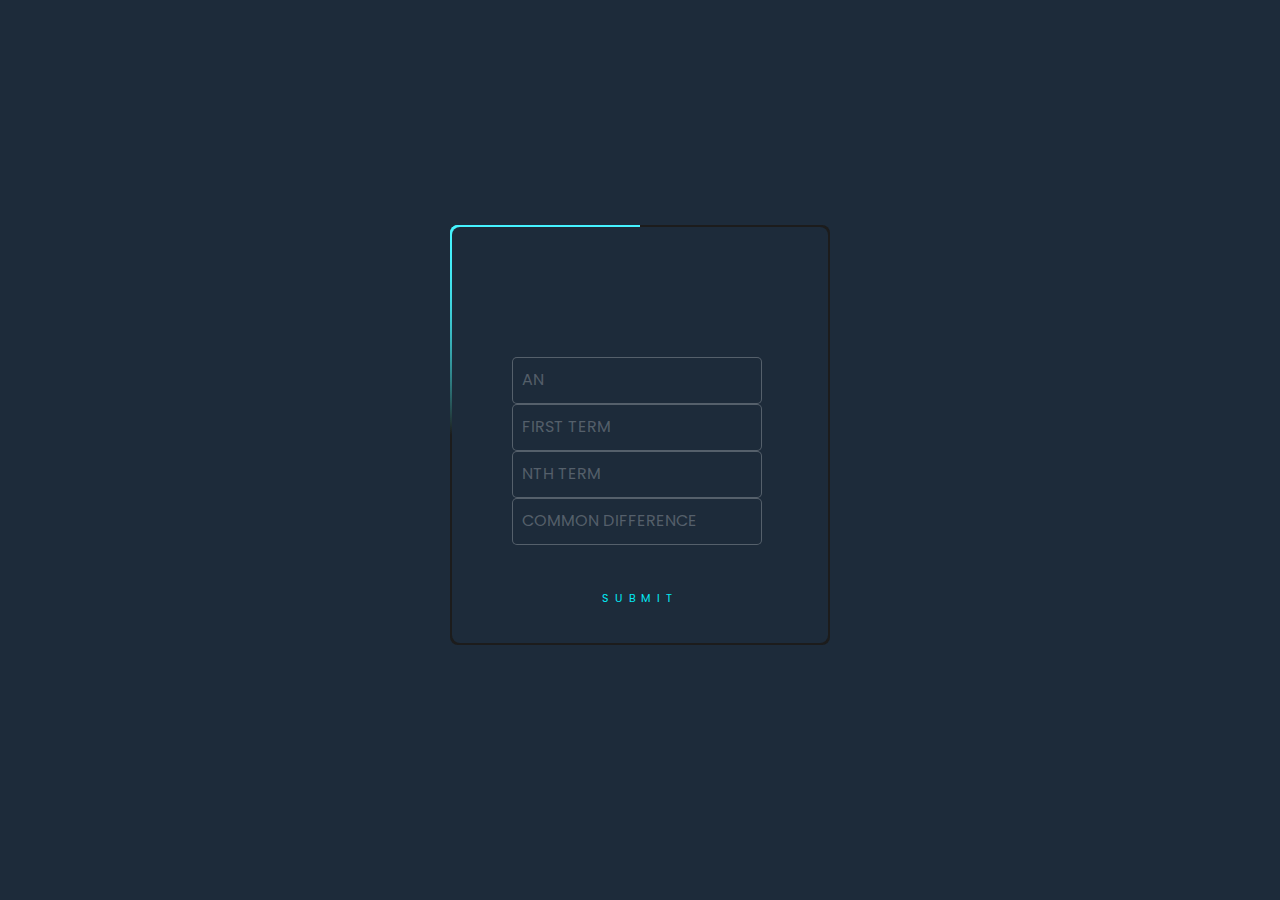
==== index.html @ 18d6458a "Add files via upload" ====
<!DOCTYPE html>
<html lang="en">
<head>
    <meta charset="UTF-8">
    <title> Arithmetic Task Performance </title> 
    <meta http-equiv="X-UA-Compatible" content="IE=edge">
    <meta name="viewport" content="width=device-width, initial-scale=1.0">
    <link rel="stylesheet" type="text/css" href="style.css">
</head>
<body>
    <div class="box">
        <div class="form">
            <div class="inputBox">
                <input type="number" id="an" required="required">
                <span> AN </span>
             </div>
            <div class="inputBox">
                <input type="number" id="a1" required="required">
                <span> FIRST TERM </span>
             </div>
             <div class="inputBox">
                 <input type="number" id="n" required="required">
                 <span> NTH TERM </span>
              </div>
              <div class="inputBox">
                <input type="number" id="d" required="required">
                <span> COMMON DIFFERENCE </span>
             </div>
              <a href="#" onclick="ryanwagkangsusuko()">
                <span>SUBMIT</span>     
            </a>
        </div>
    </div>
    <p id="result"></p>
    <script src="script.js"></script>
</body>
</html>
<!-- CREATED BY RYAN :> -->
---- style.css ----
@import url('https://fonts.googleapis.com/css2?family=Poppins:wght@300;400;500;600;700;800;900&display=swap');
*
 {
    margin: 0;
    padding: 0;
    box-sizing: border-box;
    font-family: 'Poppins', sans-serif;
  }
  body{
    display: flex;
    justify-content: center;
    align-items: center;
    min-height: 100vh;
    flex-direction: column;
    gap: 30px;
    background: #1d2b3a;
  }
  .box{
    position: relative;
    width: 380px;
    height: 420px;
    background: #1c1c1c;
    border-radius: 8px;
    overflow: hidden;
  }
  .box::before
  {
    content: '';
    position: absolute;
    top: -50%;
    left: -50%;
    width: 380px;
    height: 420px;
    background: linear-gradient(0deg,transparent,#45f3ff,#45f3ff);
    transform-origin: bottom right;
    animation: animate 6s linear infinite;
  }
  .box::after
  {
    content: '';
    position: absolute;
    top: -50%;
    left: -50%;
    width: 380px;
    height: 420px;
    background: linear-gradient(0deg,transparent,#45f3ff,#45f3ff);
    transform-origin: bottom right;
    animation: animate 6s linear infinite;
    animation-delay: -3s;
  }
  @keyframes animate
  {
    0%
    {
  transform: rotate(0deg);
    }
    100% 
    {
      transform: rotate(360deg);
    }
  }
  .form{
    position: absolute;
    inset: 2px;
    background: #1d2b3a;
    border-radius: 8px;
    z-index: 10;
    padding: 130px 60px;
    display: flex;
    flex-direction: column;
  }
  .inputBox {
    position: relative;
    width: 250px;
    
  }
  .inputBox input{
    width: 100%;
    padding: 10px;
    border: 1px solid rgba(255, 255, 255, 0.25);
    background: #1d2b3a;
    border-radius: 5px;
    outline: none;
    color: #fff;
    font-size: 1em;
  }
  .inputBox span{
    position: absolute;
    left: 0;
    padding: 10px;
    pointer-events: none;
    font-size: 1em;
    color: rgba(255,255,255,0.25);
    text-transform: uppercase;
    transition: 0.5s;
  }
  .inputBox input:valid ~ span,
  .inputBox input:focus ~ span
  {
    color: #00dfc4;
    transform: translateX(10px) translateY(-7px);
    font-size: 0.65em;
    padding: 0 10px;
    background: #1d2b3a;
    border-left: 1px solid #00dfc4;
    border-right: 1px solid #00dfc4;
    letter-spacing: 0.2em;
  }
  .inputBox:nth-child(3) input:valid ~ span,
  .inputBox:nth-child(3) input:focus ~ span
  {
    background: #00dfc4;
    color: #1d2b3a;
    border-radius: 2px;
  }
  .inputBox input:valid ~ span,
  .inputBox input:focus ~ span
{
  border: 1px solid #00dfc4;
}
.form a {
    position: relative;
    display: inline-block;
    padding: 25px 90px;
    color: #03e9f4;
    font-size: 11px;
    text-decoration: none;
    text-transform: uppercase;
    overflow: hidden;
    transition: .5s;
    margin-top: 20px;
    letter-spacing: 6px;
}
.form a span{
  position: justify;
  display: block;
}
.form a:hover{
    background: #03e9f4;
    color: #fff;
    border-radius: 100px;
    box-shadow: 0 0 10px #03e9f4,
                0 0 25px #03e9f4,
                0 0 50px #03e9f4,
                0 0 100px #03e9f4;
}

/* <!-- CREATED BY RYAN :> --> */
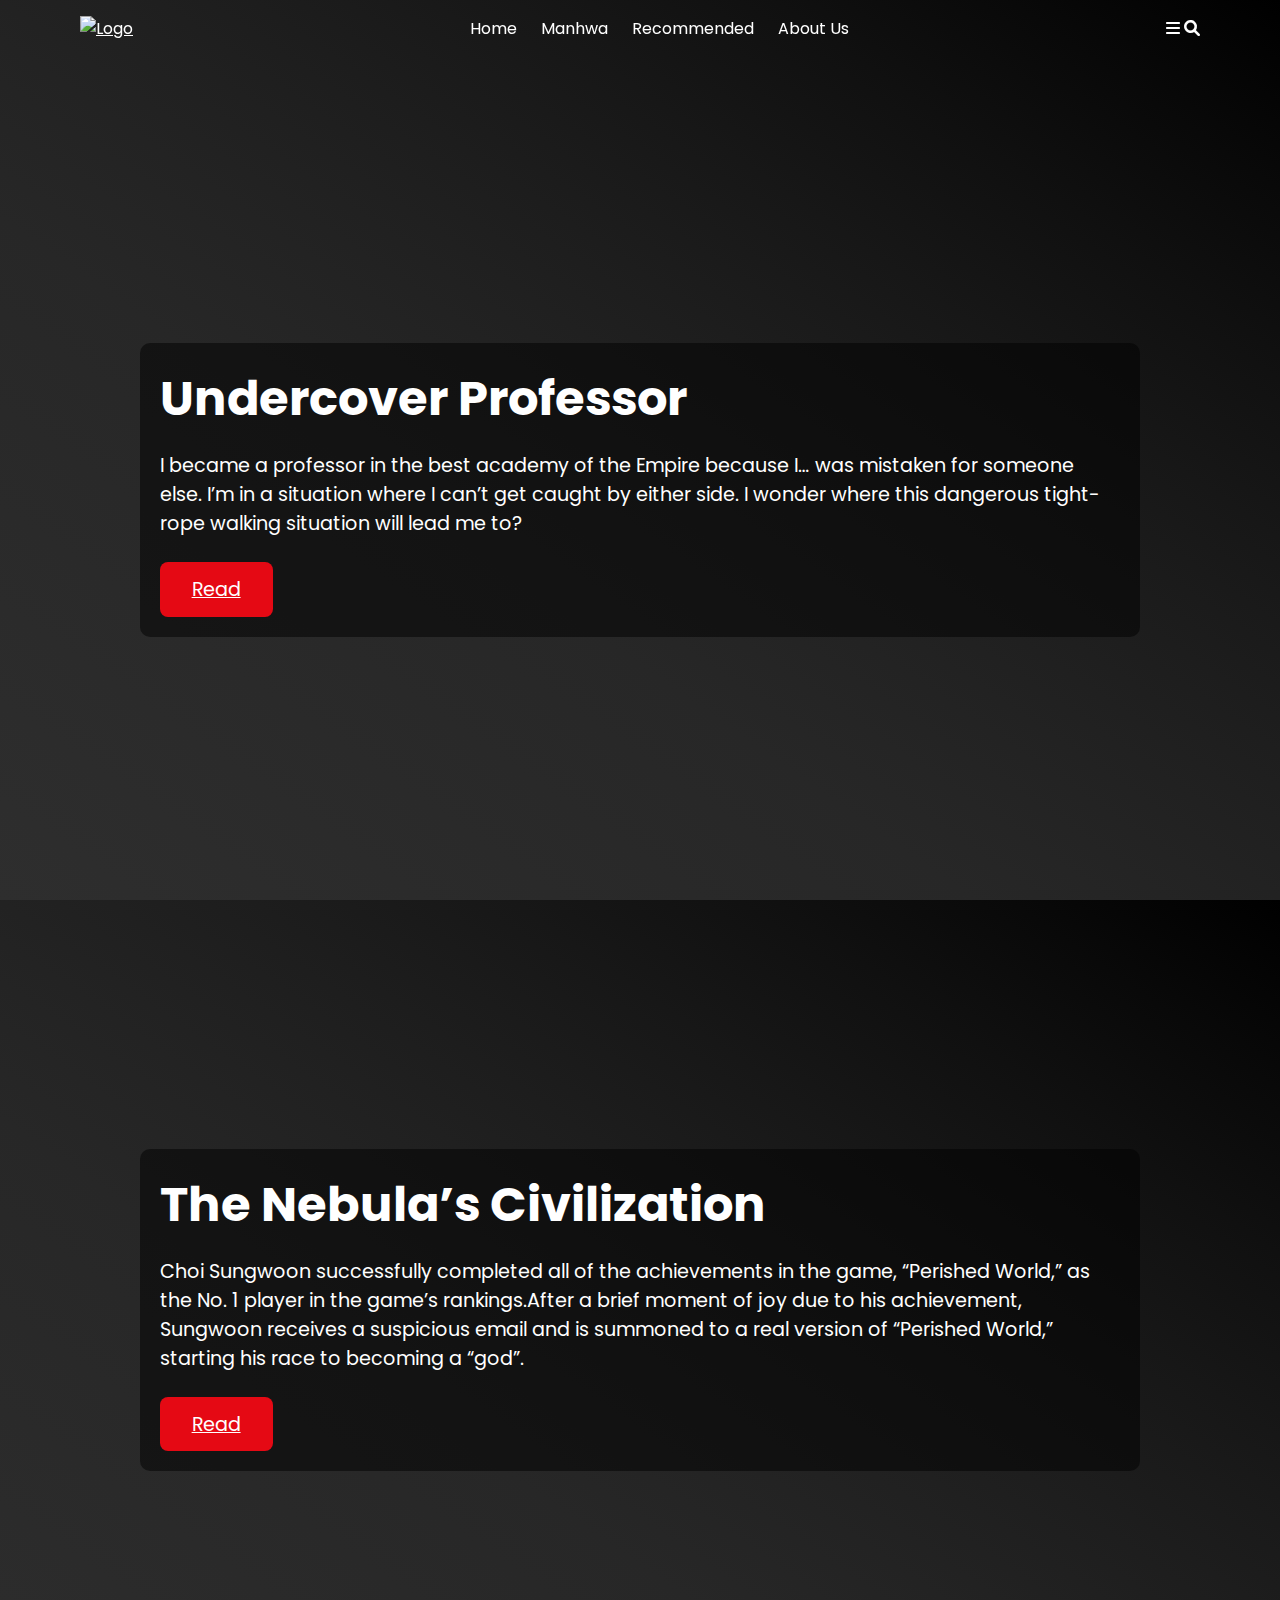
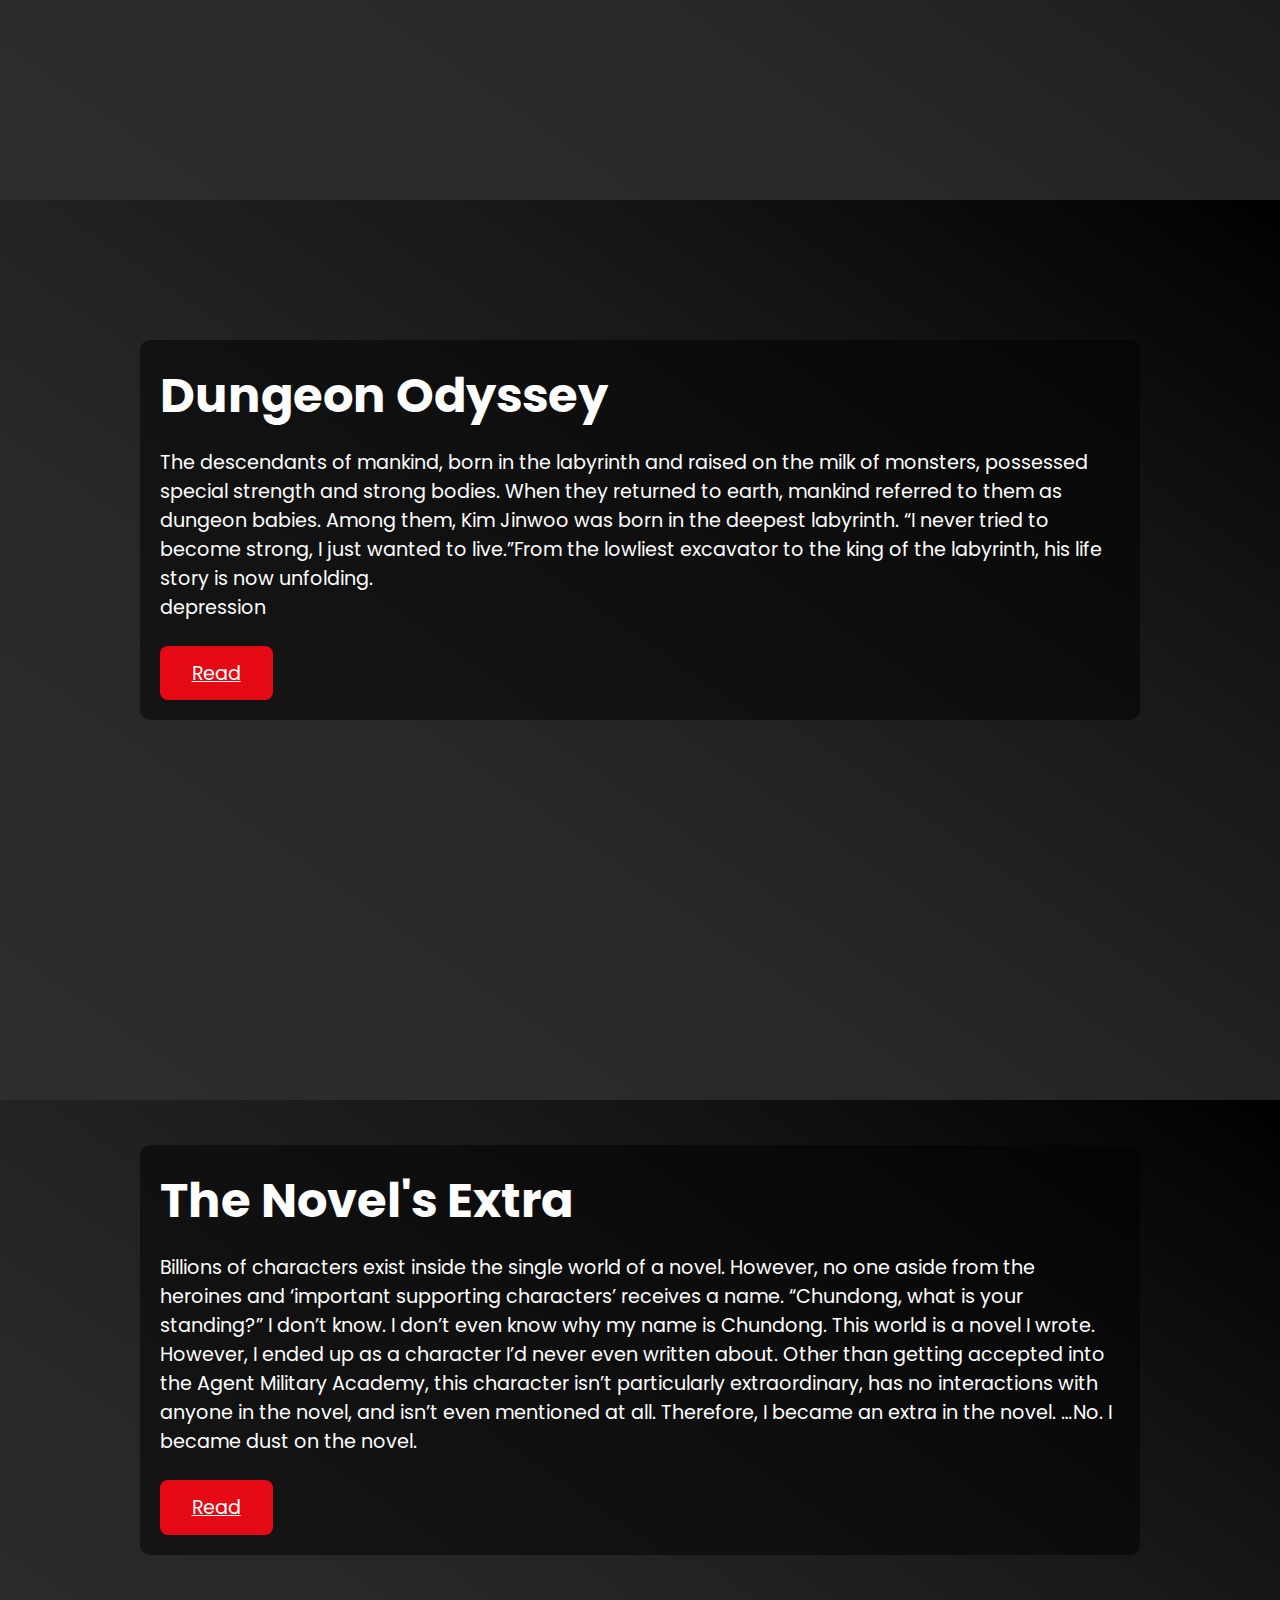
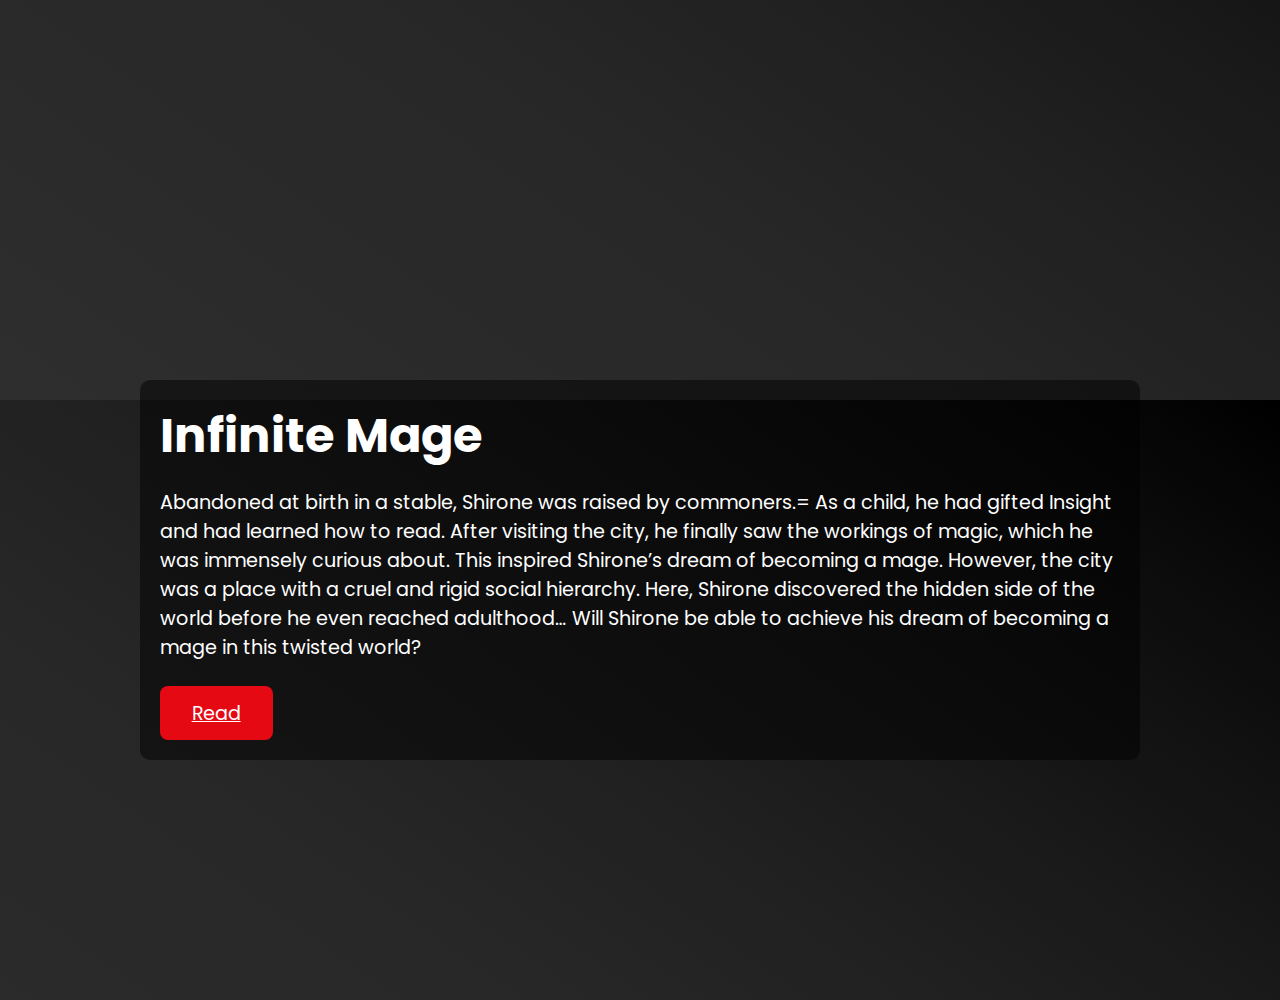
==== commit a92d97ae: "Add files via upload" ====
--- a/index.html
+++ b/index.html
@@ -1,38 +1,95 @@
-<!DOCTYPE html>
-<html lang="en">
-<head>
-    <meta charset="UTF-8">
-    <title> Arithmetic Task Performance </title> 
-    <meta http-equiv="X-UA-Compatible" content="IE=edge">
-    <meta name="viewport" content="width=device-width, initial-scale=1.0">
-    <link rel="stylesheet" type="text/css" href="style.css">
-</head>
-<body>
-    <div class="box">
-        <div class="form">
-            <div class="inputBox">
-                <input type="number" id="an" required="required">
-                <span> AN </span>
-             </div>
-            <div class="inputBox">
-                <input type="number" id="a1" required="required">
-                <span> FIRST TERM </span>
-             </div>
-             <div class="inputBox">
-                 <input type="number" id="n" required="required">
-                 <span> NTH TERM </span>
-              </div>
-              <div class="inputBox">
-                <input type="number" id="d" required="required">
-                <span> COMMON DIFFERENCE </span>
-             </div>
-              <a href="#" onclick="ryanwagkangsusuko()">
-                <span>SUBMIT</span>     
-            </a>
-        </div>
-    </div>
-    <p id="result"></p>
-    <script src="script.js"></script>
-</body>
-</html>
-<!-- CREATED BY RYAN :> -->
+<!DOCTYPE html>
+<html lang="en">
+<head>
+    <meta charset="UTF-8">
+    <meta name="viewport" content="width=device-width, initial-scale=1.0">
+    <title>Home</title>
+
+    <link rel="stylesheet" href="https://unpkg.com/swiper@7/swiper-bundle.min.css" />
+    <link rel="stylesheet" href="https://cdnjs.cloudflare.com/ajax/libs/font-awesome/6.0.0-beta3/css/all.min.css">
+    <link rel="stylesheet" href="style.css">
+</head>
+<body>
+    <header class="header">
+        <a href="#" class="logo"><img src="img/logo.png" alt="Logo"></a>
+        <nav class="navbar">
+            <a href="index.html">Home</a>
+            <a href="manhwas.html">Manhwa</a>
+            <a href="manhwas.html#recommended-section">Recommended</a>
+            <a href="aboutus.html">About Us</a>
+        </nav>
+        <div class="icons">
+            <i class="fas fa-bars" id="menu-bars"></i>
+            <i class="fas fa-search" id="search-icon"></i>
+        </div>
+    </header>
+
+    <section class="home" id="home">
+        <div class="swiper home-slider">
+            <div class="swiper-wrapper">
+                <div class="swiper-slide">
+                    <div class="box" style="background: url('img/undercover-professor.png') no-repeat;">
+                        <div class="content">
+                            <h3>Undercover Professor</h3>
+                            <p>I became a professor in the best academy of the Empire because I… was mistaken for someone else. I’m in a situation where I can’t get caught by either side. I wonder where this dangerous tight-rope walking situation will lead me to?</p>
+                            <a href="/manhwas/undercover-professor/html/undercover-professor.html" class="btn">Read</a>
+                        </div>
+                    </div>
+                </div>
+                <div class="swiper-slide">
+                    <div class="box second" style="background: url('img/nebula-civilization.png') no-repeat;">
+                        <div class="content">
+                            <h3>The Nebula’s Civilization</h3>
+                            <p>Choi Sungwoon successfully completed all of the achievements in the game, “Perished World,” as the No. 1 player in the game’s rankings.After a brief moment of joy due to his achievement, Sungwoon receives a suspicious email and is summoned to a real version of “Perished World,” starting his race to becoming a “god”.</p>
+                            <a href="/manhwas/the-nebulla-civilization/html/the-nebullas-civilization.html" class="btn">Read</a>
+                        </div>
+                    </div>
+                </div>
+                <div class="swiper-slide">
+                    <div class="box" style="background: url('img/dungeon-odyssey.png') no-repeat;">
+                        <div class="content">
+                            <h3>Dungeon Odyssey</h3>
+                            <p>The descendants of mankind, born in the labyrinth and raised on the milk of monsters, possessed special strength and strong bodies. When they returned to earth, mankind referred to them as dungeon babies. Among them, Kim Jinwoo was born in the deepest labyrinth. “I never tried to become strong, I just wanted to live.”From the lowliest excavator to the king of the labyrinth, his life story is now unfolding.<br>
+                            depression</p>
+                            <a href="/manhwas/dungeon-odyssey/html/dungeon-odyssey.html" class="btn">Read</a>
+                        </div>
+                    </div>
+                </div>
+                <div class="swiper-slide">
+                    <div class="box" style="background: url('img/Novel-extra.png') no-repeat;">
+                        <div class="content">
+                            <h3>The Novel's Extra</h3>
+                            <p>Billions of characters exist inside the single world of a novel.
+                                However, no one aside from the heroines and ‘important supporting characters’ receives a name.
+                                “Chundong, what is your standing?”
+                                I don’t know. I don’t even know why my name is Chundong.
+                                This world is a novel I wrote.
+                                However, I ended up as a character I’d never even written about.
+                                Other than getting accepted into the Agent Military Academy, this character isn’t particularly extraordinary, has no interactions with anyone in the novel, and isn’t even mentioned at all.
+                                Therefore, I became an extra in the novel.
+                                …No. I became dust on the novel.</p>
+                            <a href="/manhwas/the-novels-extra/html/the-novels-extra.html" class="btn">Read</a>
+                        </div>
+                    </div>
+                </div>
+                <div class="swiper-slide">
+                    <div class="box" style="background: url('img/infinite-mage.png') no-repeat;">
+                        <div class="content">
+                            <h3>Infinite Mage</h3>
+                            <p>Abandoned at birth in a stable, Shirone was raised by commoners.=
+                                As a child, he had gifted Insight and had learned how to read. After visiting the city, he finally saw the workings of magic, which he was immensely curious about.
+                                This inspired Shirone’s dream of becoming a mage. However, the city was a place with a cruel and rigid social hierarchy. Here, Shirone discovered the hidden side of the world before he even reached adulthood…
+                                Will Shirone be able to achieve his dream of becoming a mage in this twisted world?</p>
+                            <a href="/manhwas/infinite-mage/html/infinite-mage.html" class="btn">Read</a>
+                        </div>
+                    </div>
+                </div>
+            </div>
+            <div class="swiper-pagination"></div>
+        </div>
+    </section>
+
+    <script src="https://unpkg.com/swiper@7/swiper-bundle.min.js"></script>
+    <script src="main.js"></script>
+</body>
+</html>
--- a/style.css
+++ b/style.css
@@ -1,148 +1,432 @@
-@import url('https://fonts.googleapis.com/css2?family=Poppins:wght@300;400;500;600;700;800;900&display=swap');
-*
- {
-    margin: 0;
-    padding: 0;
-    box-sizing: border-box;
-    font-family: 'Poppins', sans-serif;
-  }
-  body{
-    display: flex;
-    justify-content: center;
-    align-items: center;
-    min-height: 100vh;
-    flex-direction: column;
-    gap: 30px;
-    background: #1d2b3a;
-  }
-  .box{
-    position: relative;
-    width: 380px;
-    height: 420px;
-    background: #1c1c1c;
-    border-radius: 8px;
-    overflow: hidden;
-  }
-  .box::before
-  {
-    content: '';
-    position: absolute;
-    top: -50%;
-    left: -50%;
-    width: 380px;
-    height: 420px;
-    background: linear-gradient(0deg,transparent,#45f3ff,#45f3ff);
-    transform-origin: bottom right;
-    animation: animate 6s linear infinite;
-  }
-  .box::after
-  {
-    content: '';
-    position: absolute;
-    top: -50%;
-    left: -50%;
-    width: 380px;
-    height: 420px;
-    background: linear-gradient(0deg,transparent,#45f3ff,#45f3ff);
-    transform-origin: bottom right;
-    animation: animate 6s linear infinite;
-    animation-delay: -3s;
-  }
-  @keyframes animate
-  {
-    0%
-    {
-  transform: rotate(0deg);
-    }
-    100% 
-    {
-      transform: rotate(360deg);
-    }
-  }
-  .form{
-    position: absolute;
-    inset: 2px;
-    background: #1d2b3a;
-    border-radius: 8px;
-    z-index: 10;
-    padding: 130px 60px;
-    display: flex;
-    flex-direction: column;
-  }
-  .inputBox {
-    position: relative;
-    width: 250px;
-    
-  }
-  .inputBox input{
-    width: 100%;
-    padding: 10px;
-    border: 1px solid rgba(255, 255, 255, 0.25);
-    background: #1d2b3a;
-    border-radius: 5px;
-    outline: none;
-    color: #fff;
-    font-size: 1em;
-  }
-  .inputBox span{
-    position: absolute;
-    left: 0;
-    padding: 10px;
-    pointer-events: none;
-    font-size: 1em;
-    color: rgba(255,255,255,0.25);
-    text-transform: uppercase;
-    transition: 0.5s;
-  }
-  .inputBox input:valid ~ span,
-  .inputBox input:focus ~ span
-  {
-    color: #00dfc4;
-    transform: translateX(10px) translateY(-7px);
-    font-size: 0.65em;
-    padding: 0 10px;
-    background: #1d2b3a;
-    border-left: 1px solid #00dfc4;
-    border-right: 1px solid #00dfc4;
-    letter-spacing: 0.2em;
-  }
-  .inputBox:nth-child(3) input:valid ~ span,
-  .inputBox:nth-child(3) input:focus ~ span
-  {
-    background: #00dfc4;
-    color: #1d2b3a;
-    border-radius: 2px;
-  }
-  .inputBox input:valid ~ span,
-  .inputBox input:focus ~ span
-{
-  border: 1px solid #00dfc4;
-}
-.form a {
-    position: relative;
-    display: inline-block;
-    padding: 25px 90px;
-    color: #03e9f4;
-    font-size: 11px;
-    text-decoration: none;
-    text-transform: uppercase;
-    overflow: hidden;
-    transition: .5s;
-    margin-top: 20px;
-    letter-spacing: 6px;
-}
-.form a span{
-  position: justify;
-  display: block;
-}
-.form a:hover{
-    background: #03e9f4;
-    color: #fff;
-    border-radius: 100px;
-    box-shadow: 0 0 10px #03e9f4,
-                0 0 25px #03e9f4,
-                0 0 50px #03e9f4,
-                0 0 100px #03e9f4;
-}
-
-/* <!-- CREATED BY RYAN :> --> */
+@import url('https://fonts.googleapis.com/css2?family=Poppins:wght@100;200;300;400;500;600;700;800;900&display=swap');
+
+* {
+    margin: 0;
+    padding: 0;
+    box-sizing: border-box;
+    font-family: "Poppins", sans-serif;
+    color: #fff;
+}
+
+html, body {
+    height: 100%;
+}
+
+body {
+    background: linear-gradient(35deg, #2E2E2E, 70%, black);
+}
+
+body:not(.manhwas-page) {
+    overflow: hidden;
+}
+
+.header {
+    position: fixed;
+    top: 0;
+    left: 5%;
+    display: flex;
+    width: 90%;
+    justify-content: space-between;
+    align-items: center;
+    padding: 16px;
+    z-index: 1000;
+    background: transparent;
+    transition: top 0.3s; /* Add transition for smooth animation */
+}
+
+.header.hidden {
+    top: -100px; /* Move the header out of view */
+}
+
+.header img {
+    height: 40px;
+    transition: transform 0.5s ease, filter 0.5s ease;
+}
+
+.header img:hover {
+    transform: scale(1.1);
+    filter: saturate(2);
+}
+
+.navbar a {
+    text-decoration: none;
+    color: #fff;
+    margin-left: 20px;
+    font-size: 16px;
+    position: relative;
+}
+
+.navbar a::before {
+    content: "";
+    height: 2px;
+    width: 100%;
+    background: #fff;
+    position: absolute;
+    bottom: -5px;
+    left: 0;
+    transition: transform 0.5s ease;
+    transform: scaleX(0);
+}
+
+.navbar a:hover::before {
+    transform: scaleX(1);
+}
+
+section {
+    padding: 80px 5% 20px;
+}
+
+.breadcrumbs {
+    padding: 20px 5%;
+    background: #444;
+    color: #fff;
+    position: relative;
+    top: 80px;
+    z-index: 1;
+}
+
+.genres {
+    padding: 20px 5%;
+    text-align: left;
+    width: 100%;
+    position: relative;
+    top: 80px;
+    z-index: 1;
+}
+
+.genres h2 {
+    margin-bottom: 10px;
+    font-size: 24px;
+    color: #fff;
+    display: inline-block;
+    cursor: pointer;
+    width: calc(100% - 30px);
+}
+
+.genres i.arrow.down {
+    border: solid white;
+    border-width: 0 3px 3px 0;
+    display: inline-block;
+    padding: 3px;
+    transform: rotate(45deg);
+    -webkit-transform: rotate(45deg);
+    margin-left: 5px;
+}
+
+.genre-container {
+    max-height: 100px;
+    overflow-y: auto;
+    background: #333;
+    padding: 10px;
+    border-radius: 5px;
+    display: none;
+}
+
+.genre-container.visible {
+    display: block;
+}
+
+.genres ul {
+    list-style: none;
+    padding: 0;
+}
+
+.genres ul li {
+    margin-right: 10px;
+    display: inline-block;
+}
+
+.genres ul li a {
+    text-decoration: none;
+    color: #fff;
+    padding: 5px 10px;
+    background: #555;
+    border-radius: 5px;
+    transition: background 0.3s;
+}
+
+.genres ul li a:hover {
+    background: #E50914;
+}
+
+.all-manhwas {
+    padding: 40px 5%;
+    text-align: center;
+    position: relative;
+    top: 80px;
+    z-index: 1;
+}
+
+.all-manhwas h1 {
+    margin-bottom: 30px;
+    font-size: 36px;
+}
+
+.manhwa-container {
+    display: flex;
+    flex-wrap: wrap;
+    justify-content: center;
+    gap: 20px;
+    margin-bottom: 40px;
+}
+
+.manhwa {
+    width: 119.66px;
+    height: 338.14px;
+    background: #222;
+    border-radius: 10px;
+    padding: 10px;
+    text-align: center;
+    transition: transform 0.3s;
+}
+
+.manhwa:hover {
+    transform: scale(1.05);
+}
+
+.manhwa img {
+    width: 89.66px;
+    height: 117.5px;
+    object-fit: cover;
+    border-radius: 5px;
+}
+
+.manhwa h3 {
+    margin: 10px 0;
+    font-size: 16px;
+}
+
+.manhwa .btn {
+    font-size: 1rem;
+    padding: 5px 10px;
+}
+
+.home {
+    width: 100%;
+}
+
+.swiper {
+    width: 100%;
+    height: 100%;
+}
+
+.swiper-slide {
+    display: flex;
+    align-items: center;
+    justify-content: center;
+    background-size: cover !important;
+    background-position: center !important;
+    height: calc(100vh - 80px);
+}
+
+.swiper-slide .box {
+    background-size: contain !important;
+    background-repeat: no-repeat;
+    background-position: center center !important;
+    display: flex;
+    align-items: center;
+    justify-content: center;
+    height: 100%;
+    width: 100%;
+    padding: 20px;
+}
+
+.swiper-slide .content {
+    width: 90%;
+    text-align: left;
+    background: rgba(0, 0, 0, 0.5);
+    padding: 20px;
+    border-radius: 10px;
+}
+
+.swiper-slide .content h3 {
+    font-size: 3rem;
+    color: #fff;
+    margin-bottom: 1rem;
+}
+
+.swiper-slide .content p {
+    font-size: 1.2rem;
+    color: #fff;
+    margin-bottom: 1.5rem;
+}
+
+.btn {
+    display: inline-block;
+    font-size: 1.2rem;
+    color: #fff;
+    background: #E50914;
+    border-radius: 0.5rem;
+    cursor: pointer;
+    padding: 0.8rem 2rem;
+    transition: background 0.3s, color 0.3s;
+}
+
+.btn:hover {
+    background: #000;
+    color: #E50914;
+}
+
+.swiper-pagination {
+    bottom: 20px;
+}
+
+.swiper-pagination-bullet {
+    background: #E50914;
+}
+
+.aboutus {
+    display: flex;
+    align-items: center;
+    justify-content: center;
+    height: calc(100vh - 80px);
+    position: relative;
+}
+
+.aboutus .text-content {
+    width: 90%;
+    text-align: left;
+    background: rgba(0, 0, 0, 0.5);
+    padding: 20px;
+    border-radius: 10px;
+}
+
+.aboutus .text-content h2 {
+    font-size: 3rem;
+    color: #fff;
+    margin-bottom: 1rem;
+}
+
+.aboutus .text-content span a {
+    font-size: 1.5rem;
+    color: #fff;
+    text-decoration: none;
+}
+
+.aboutus .text-content span a:hover {
+    color: #E50914;
+    text-decoration: underline;
+}
+
+.hidden {
+    display: none;
+}
+
+.btn.see-more {
+    margin: 20px auto;
+    display: block;
+    font-size: small;
+}
+
+/* New Styles for Main Content */
+.main-content {
+    padding-top: 100px; /* Ensure space for the fixed header */
+    text-align: center;
+}
+
+.title h1 {
+    font-size: 2.5rem;
+    margin-bottom: 20px;
+}
+
+.main-container {
+    display: flex;
+    justify-content: center;
+    align-items: center;
+    gap: 20px;
+    padding: 20px;
+    background: rgba(34, 34, 34, 0.8);
+    border-radius: 10px;
+    max-width: 1200px;
+    margin: 0 auto;
+}
+
+.left-container img {
+    width: 290px;
+    height: 394.4px;
+    object-fit: cover;
+    border-radius: 10px;
+}
+
+.right-container {
+    text-align: left;
+}
+
+.right-container p {
+    font-size: 1rem;
+    margin-bottom: 10px;
+}
+
+.buttons {
+    margin-top: 20px;
+}
+
+.buttons .btn {
+    margin-right: 10px;
+}
+
+.go-to-top {
+    position: fixed;
+    right: 20px;
+    bottom: -40px;
+    width: 32.75px;
+    height: 34px;
+    background-color: rgba(0, 0, 0, 0.5);
+    color: #fff;
+    font-size: 24px;
+    text-align: center;
+    line-height: 34px;
+    border-radius: 5px 5px 0 0;
+    transition: bottom 0.3s;
+    z-index: 1000;
+}
+
+.go-to-top:hover {
+    background-color: rgba(0, 0, 0, 0.7);
+}
+
+.go-to-top i {
+    display: block;
+    padding-top: 5px; /* Adjust the vertical alignment */
+}
+
+/* Show the scroll up button when the user scrolls down */
+body.manhwas-page .go-to-top {
+    bottom: 20px;
+}
+
+/* Hide the scroll up button when it's at the top */
+body.manhwas-page .go-to-top.hidden {
+    display: none;
+}
+
+.chapter-images {
+    display: flex;
+    flex-wrap: wrap;
+    justify-content: center;
+    gap: 20px;
+    padding: 20px;
+    background: rgba(34, 34, 34, 0.8);
+    border-radius: 10px;
+    margin: 20px auto; /* Adjust margin as needed */
+    max-width: 100%; /* Make it take the full width */
+}
+
+/* Style for chapter navigation buttons */
+.chapter-navigation {
+    display: flex;
+    justify-content: space-between;
+    margin-top: 20px;
+}
+
+
+/* Style for chapter dropdown */
+.dropdown select {
+    padding: 10px;
+    font-size: 1rem;
+    background-color: transparent;
+    color: #fff;
+    border: 2px solid #fff;
+    border-radius: 5px;
+    cursor: pointer;
+}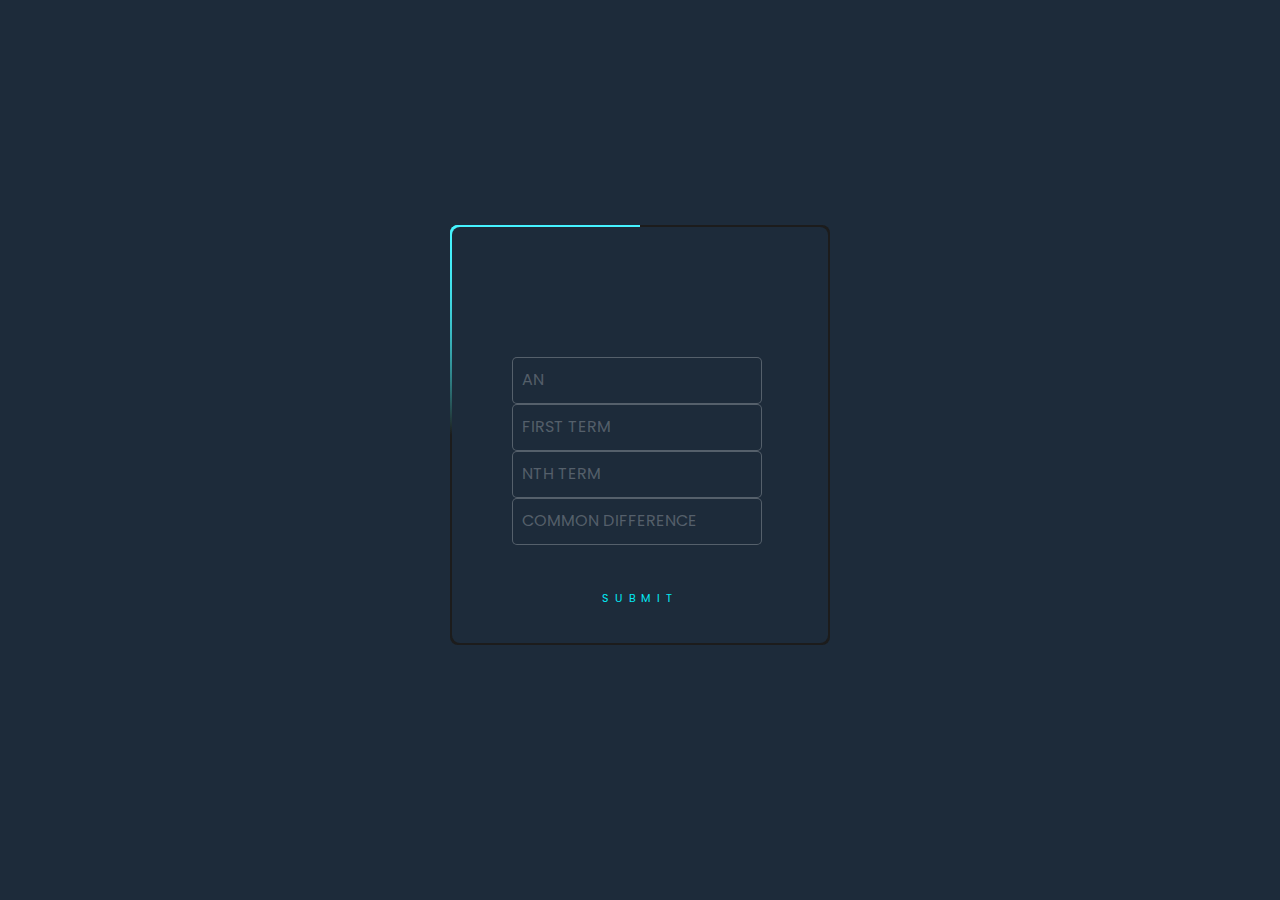
==== commit 99d45693: "Add files via upload" ====
--- a/index.html
+++ b/index.html
@@ -1,95 +1,38 @@
-<!DOCTYPE html>
-<html lang="en">
-<head>
-    <meta charset="UTF-8">
-    <meta name="viewport" content="width=device-width, initial-scale=1.0">
-    <title>Home</title>
-
-    <link rel="stylesheet" href="https://unpkg.com/swiper@7/swiper-bundle.min.css" />
-    <link rel="stylesheet" href="https://cdnjs.cloudflare.com/ajax/libs/font-awesome/6.0.0-beta3/css/all.min.css">
-    <link rel="stylesheet" href="style.css">
-</head>
-<body>
-    <header class="header">
-        <a href="#" class="logo"><img src="img/logo.png" alt="Logo"></a>
-        <nav class="navbar">
-            <a href="index.html">Home</a>
-            <a href="manhwas.html">Manhwa</a>
-            <a href="manhwas.html#recommended-section">Recommended</a>
-            <a href="aboutus.html">About Us</a>
-        </nav>
-        <div class="icons">
-            <i class="fas fa-bars" id="menu-bars"></i>
-            <i class="fas fa-search" id="search-icon"></i>
-        </div>
-    </header>
-
-    <section class="home" id="home">
-        <div class="swiper home-slider">
-            <div class="swiper-wrapper">
-                <div class="swiper-slide">
-                    <div class="box" style="background: url('img/undercover-professor.png') no-repeat;">
-                        <div class="content">
-                            <h3>Undercover Professor</h3>
-                            <p>I became a professor in the best academy of the Empire because I… was mistaken for someone else. I’m in a situation where I can’t get caught by either side. I wonder where this dangerous tight-rope walking situation will lead me to?</p>
-                            <a href="/manhwas/undercover-professor/html/undercover-professor.html" class="btn">Read</a>
-                        </div>
-                    </div>
-                </div>
-                <div class="swiper-slide">
-                    <div class="box second" style="background: url('img/nebula-civilization.png') no-repeat;">
-                        <div class="content">
-                            <h3>The Nebula’s Civilization</h3>
-                            <p>Choi Sungwoon successfully completed all of the achievements in the game, “Perished World,” as the No. 1 player in the game’s rankings.After a brief moment of joy due to his achievement, Sungwoon receives a suspicious email and is summoned to a real version of “Perished World,” starting his race to becoming a “god”.</p>
-                            <a href="/manhwas/the-nebulla-civilization/html/the-nebullas-civilization.html" class="btn">Read</a>
-                        </div>
-                    </div>
-                </div>
-                <div class="swiper-slide">
-                    <div class="box" style="background: url('img/dungeon-odyssey.png') no-repeat;">
-                        <div class="content">
-                            <h3>Dungeon Odyssey</h3>
-                            <p>The descendants of mankind, born in the labyrinth and raised on the milk of monsters, possessed special strength and strong bodies. When they returned to earth, mankind referred to them as dungeon babies. Among them, Kim Jinwoo was born in the deepest labyrinth. “I never tried to become strong, I just wanted to live.”From the lowliest excavator to the king of the labyrinth, his life story is now unfolding.<br>
-                            depression</p>
-                            <a href="/manhwas/dungeon-odyssey/html/dungeon-odyssey.html" class="btn">Read</a>
-                        </div>
-                    </div>
-                </div>
-                <div class="swiper-slide">
-                    <div class="box" style="background: url('img/Novel-extra.png') no-repeat;">
-                        <div class="content">
-                            <h3>The Novel's Extra</h3>
-                            <p>Billions of characters exist inside the single world of a novel.
-                                However, no one aside from the heroines and ‘important supporting characters’ receives a name.
-                                “Chundong, what is your standing?”
-                                I don’t know. I don’t even know why my name is Chundong.
-                                This world is a novel I wrote.
-                                However, I ended up as a character I’d never even written about.
-                                Other than getting accepted into the Agent Military Academy, this character isn’t particularly extraordinary, has no interactions with anyone in the novel, and isn’t even mentioned at all.
-                                Therefore, I became an extra in the novel.
-                                …No. I became dust on the novel.</p>
-                            <a href="/manhwas/the-novels-extra/html/the-novels-extra.html" class="btn">Read</a>
-                        </div>
-                    </div>
-                </div>
-                <div class="swiper-slide">
-                    <div class="box" style="background: url('img/infinite-mage.png') no-repeat;">
-                        <div class="content">
-                            <h3>Infinite Mage</h3>
-                            <p>Abandoned at birth in a stable, Shirone was raised by commoners.=
-                                As a child, he had gifted Insight and had learned how to read. After visiting the city, he finally saw the workings of magic, which he was immensely curious about.
-                                This inspired Shirone’s dream of becoming a mage. However, the city was a place with a cruel and rigid social hierarchy. Here, Shirone discovered the hidden side of the world before he even reached adulthood…
-                                Will Shirone be able to achieve his dream of becoming a mage in this twisted world?</p>
-                            <a href="/manhwas/infinite-mage/html/infinite-mage.html" class="btn">Read</a>
-                        </div>
-                    </div>
-                </div>
-            </div>
-            <div class="swiper-pagination"></div>
-        </div>
-    </section>
-
-    <script src="https://unpkg.com/swiper@7/swiper-bundle.min.js"></script>
-    <script src="main.js"></script>
-</body>
-</html>
+<!DOCTYPE html>
+<html lang="en">
+<head>
+    <meta charset="UTF-8">
+    <title> Arithmetic Task Performance </title> 
+    <meta http-equiv="X-UA-Compatible" content="IE=edge">
+    <meta name="viewport" content="width=device-width, initial-scale=1.0">
+    <link rel="stylesheet" type="text/css" href="style.css">
+</head>
+<body>
+    <div class="box">
+        <div class="form">
+            <div class="inputBox">
+                <input type="number" id="an" required="required">
+                <span> AN </span>
+             </div>
+            <div class="inputBox">
+                <input type="number" id="a1" required="required">
+                <span> FIRST TERM </span>
+             </div>
+             <div class="inputBox">
+                 <input type="number" id="n" required="required">
+                 <span> NTH TERM </span>
+              </div>
+              <div class="inputBox">
+                <input type="number" id="d" required="required">
+                <span> COMMON DIFFERENCE </span>
+             </div>
+              <a href="#" onclick="ryanwagkangsusuko()">
+                <span>SUBMIT</span>     
+            </a>
+        </div>
+    </div>
+    <p id="result"></p>
+    <script src="script.js"></script>
+</body>
+</html>
+<!-- CREATED BY RYAN :> -->
--- a/style.css
+++ b/style.css
@@ -1,432 +1,148 @@
-@import url('https://fonts.googleapis.com/css2?family=Poppins:wght@100;200;300;400;500;600;700;800;900&display=swap');
-
-* {
-    margin: 0;
-    padding: 0;
-    box-sizing: border-box;
-    font-family: "Poppins", sans-serif;
-    color: #fff;
-}
-
-html, body {
-    height: 100%;
-}
-
-body {
-    background: linear-gradient(35deg, #2E2E2E, 70%, black);
-}
-
-body:not(.manhwas-page) {
-    overflow: hidden;
-}
-
-.header {
-    position: fixed;
-    top: 0;
-    left: 5%;
-    display: flex;
-    width: 90%;
-    justify-content: space-between;
-    align-items: center;
-    padding: 16px;
-    z-index: 1000;
-    background: transparent;
-    transition: top 0.3s; /* Add transition for smooth animation */
-}
-
-.header.hidden {
-    top: -100px; /* Move the header out of view */
-}
-
-.header img {
-    height: 40px;
-    transition: transform 0.5s ease, filter 0.5s ease;
-}
-
-.header img:hover {
-    transform: scale(1.1);
-    filter: saturate(2);
-}
-
-.navbar a {
-    text-decoration: none;
-    color: #fff;
-    margin-left: 20px;
-    font-size: 16px;
-    position: relative;
-}
-
-.navbar a::before {
-    content: "";
-    height: 2px;
-    width: 100%;
-    background: #fff;
-    position: absolute;
-    bottom: -5px;
-    left: 0;
-    transition: transform 0.5s ease;
-    transform: scaleX(0);
-}
-
-.navbar a:hover::before {
-    transform: scaleX(1);
-}
-
-section {
-    padding: 80px 5% 20px;
-}
-
-.breadcrumbs {
-    padding: 20px 5%;
-    background: #444;
-    color: #fff;
-    position: relative;
-    top: 80px;
-    z-index: 1;
-}
-
-.genres {
-    padding: 20px 5%;
-    text-align: left;
-    width: 100%;
-    position: relative;
-    top: 80px;
-    z-index: 1;
-}
-
-.genres h2 {
-    margin-bottom: 10px;
-    font-size: 24px;
-    color: #fff;
-    display: inline-block;
-    cursor: pointer;
-    width: calc(100% - 30px);
-}
-
-.genres i.arrow.down {
-    border: solid white;
-    border-width: 0 3px 3px 0;
-    display: inline-block;
-    padding: 3px;
-    transform: rotate(45deg);
-    -webkit-transform: rotate(45deg);
-    margin-left: 5px;
-}
-
-.genre-container {
-    max-height: 100px;
-    overflow-y: auto;
-    background: #333;
-    padding: 10px;
-    border-radius: 5px;
-    display: none;
-}
-
-.genre-container.visible {
-    display: block;
-}
-
-.genres ul {
-    list-style: none;
-    padding: 0;
-}
-
-.genres ul li {
-    margin-right: 10px;
-    display: inline-block;
-}
-
-.genres ul li a {
-    text-decoration: none;
-    color: #fff;
-    padding: 5px 10px;
-    background: #555;
-    border-radius: 5px;
-    transition: background 0.3s;
-}
-
-.genres ul li a:hover {
-    background: #E50914;
-}
-
-.all-manhwas {
-    padding: 40px 5%;
-    text-align: center;
-    position: relative;
-    top: 80px;
-    z-index: 1;
-}
-
-.all-manhwas h1 {
-    margin-bottom: 30px;
-    font-size: 36px;
-}
-
-.manhwa-container {
-    display: flex;
-    flex-wrap: wrap;
-    justify-content: center;
-    gap: 20px;
-    margin-bottom: 40px;
-}
-
-.manhwa {
-    width: 119.66px;
-    height: 338.14px;
-    background: #222;
-    border-radius: 10px;
-    padding: 10px;
-    text-align: center;
-    transition: transform 0.3s;
-}
-
-.manhwa:hover {
-    transform: scale(1.05);
-}
-
-.manhwa img {
-    width: 89.66px;
-    height: 117.5px;
-    object-fit: cover;
-    border-radius: 5px;
-}
-
-.manhwa h3 {
-    margin: 10px 0;
-    font-size: 16px;
-}
-
-.manhwa .btn {
-    font-size: 1rem;
-    padding: 5px 10px;
-}
-
-.home {
-    width: 100%;
-}
-
-.swiper {
-    width: 100%;
-    height: 100%;
-}
-
-.swiper-slide {
-    display: flex;
-    align-items: center;
-    justify-content: center;
-    background-size: cover !important;
-    background-position: center !important;
-    height: calc(100vh - 80px);
-}
-
-.swiper-slide .box {
-    background-size: contain !important;
-    background-repeat: no-repeat;
-    background-position: center center !important;
-    display: flex;
-    align-items: center;
-    justify-content: center;
-    height: 100%;
-    width: 100%;
-    padding: 20px;
-}
-
-.swiper-slide .content {
-    width: 90%;
-    text-align: left;
-    background: rgba(0, 0, 0, 0.5);
-    padding: 20px;
-    border-radius: 10px;
-}
-
-.swiper-slide .content h3 {
-    font-size: 3rem;
-    color: #fff;
-    margin-bottom: 1rem;
-}
-
-.swiper-slide .content p {
-    font-size: 1.2rem;
-    color: #fff;
-    margin-bottom: 1.5rem;
-}
-
-.btn {
-    display: inline-block;
-    font-size: 1.2rem;
-    color: #fff;
-    background: #E50914;
-    border-radius: 0.5rem;
-    cursor: pointer;
-    padding: 0.8rem 2rem;
-    transition: background 0.3s, color 0.3s;
-}
-
-.btn:hover {
-    background: #000;
-    color: #E50914;
-}
-
-.swiper-pagination {
-    bottom: 20px;
-}
-
-.swiper-pagination-bullet {
-    background: #E50914;
-}
-
-.aboutus {
-    display: flex;
-    align-items: center;
-    justify-content: center;
-    height: calc(100vh - 80px);
-    position: relative;
-}
-
-.aboutus .text-content {
-    width: 90%;
-    text-align: left;
-    background: rgba(0, 0, 0, 0.5);
-    padding: 20px;
-    border-radius: 10px;
-}
-
-.aboutus .text-content h2 {
-    font-size: 3rem;
-    color: #fff;
-    margin-bottom: 1rem;
-}
-
-.aboutus .text-content span a {
-    font-size: 1.5rem;
-    color: #fff;
-    text-decoration: none;
-}
-
-.aboutus .text-content span a:hover {
-    color: #E50914;
-    text-decoration: underline;
-}
-
-.hidden {
-    display: none;
-}
-
-.btn.see-more {
-    margin: 20px auto;
-    display: block;
-    font-size: small;
-}
-
-/* New Styles for Main Content */
-.main-content {
-    padding-top: 100px; /* Ensure space for the fixed header */
-    text-align: center;
-}
-
-.title h1 {
-    font-size: 2.5rem;
-    margin-bottom: 20px;
-}
-
-.main-container {
-    display: flex;
-    justify-content: center;
-    align-items: center;
-    gap: 20px;
-    padding: 20px;
-    background: rgba(34, 34, 34, 0.8);
-    border-radius: 10px;
-    max-width: 1200px;
-    margin: 0 auto;
-}
-
-.left-container img {
-    width: 290px;
-    height: 394.4px;
-    object-fit: cover;
-    border-radius: 10px;
-}
-
-.right-container {
-    text-align: left;
-}
-
-.right-container p {
-    font-size: 1rem;
-    margin-bottom: 10px;
-}
-
-.buttons {
-    margin-top: 20px;
-}
-
-.buttons .btn {
-    margin-right: 10px;
-}
-
-.go-to-top {
-    position: fixed;
-    right: 20px;
-    bottom: -40px;
-    width: 32.75px;
-    height: 34px;
-    background-color: rgba(0, 0, 0, 0.5);
-    color: #fff;
-    font-size: 24px;
-    text-align: center;
-    line-height: 34px;
-    border-radius: 5px 5px 0 0;
-    transition: bottom 0.3s;
-    z-index: 1000;
-}
-
-.go-to-top:hover {
-    background-color: rgba(0, 0, 0, 0.7);
-}
-
-.go-to-top i {
-    display: block;
-    padding-top: 5px; /* Adjust the vertical alignment */
-}
-
-/* Show the scroll up button when the user scrolls down */
-body.manhwas-page .go-to-top {
-    bottom: 20px;
-}
-
-/* Hide the scroll up button when it's at the top */
-body.manhwas-page .go-to-top.hidden {
-    display: none;
-}
-
-.chapter-images {
-    display: flex;
-    flex-wrap: wrap;
-    justify-content: center;
-    gap: 20px;
-    padding: 20px;
-    background: rgba(34, 34, 34, 0.8);
-    border-radius: 10px;
-    margin: 20px auto; /* Adjust margin as needed */
-    max-width: 100%; /* Make it take the full width */
-}
-
-/* Style for chapter navigation buttons */
-.chapter-navigation {
-    display: flex;
-    justify-content: space-between;
-    margin-top: 20px;
-}
-
-
-/* Style for chapter dropdown */
-.dropdown select {
-    padding: 10px;
-    font-size: 1rem;
-    background-color: transparent;
-    color: #fff;
-    border: 2px solid #fff;
-    border-radius: 5px;
-    cursor: pointer;
-}+@import url('https://fonts.googleapis.com/css2?family=Poppins:wght@300;400;500;600;700;800;900&display=swap');
+*
+ {
+    margin: 0;
+    padding: 0;
+    box-sizing: border-box;
+    font-family: 'Poppins', sans-serif;
+  }
+  body{
+    display: flex;
+    justify-content: center;
+    align-items: center;
+    min-height: 100vh;
+    flex-direction: column;
+    gap: 30px;
+    background: #1d2b3a;
+  }
+  .box{
+    position: relative;
+    width: 380px;
+    height: 420px;
+    background: #1c1c1c;
+    border-radius: 8px;
+    overflow: hidden;
+  }
+  .box::before
+  {
+    content: '';
+    position: absolute;
+    top: -50%;
+    left: -50%;
+    width: 380px;
+    height: 420px;
+    background: linear-gradient(0deg,transparent,#45f3ff,#45f3ff);
+    transform-origin: bottom right;
+    animation: animate 6s linear infinite;
+  }
+  .box::after
+  {
+    content: '';
+    position: absolute;
+    top: -50%;
+    left: -50%;
+    width: 380px;
+    height: 420px;
+    background: linear-gradient(0deg,transparent,#45f3ff,#45f3ff);
+    transform-origin: bottom right;
+    animation: animate 6s linear infinite;
+    animation-delay: -3s;
+  }
+  @keyframes animate
+  {
+    0%
+    {
+  transform: rotate(0deg);
+    }
+    100% 
+    {
+      transform: rotate(360deg);
+    }
+  }
+  .form{
+    position: absolute;
+    inset: 2px;
+    background: #1d2b3a;
+    border-radius: 8px;
+    z-index: 10;
+    padding: 130px 60px;
+    display: flex;
+    flex-direction: column;
+  }
+  .inputBox {
+    position: relative;
+    width: 250px;
+    
+  }
+  .inputBox input{
+    width: 100%;
+    padding: 10px;
+    border: 1px solid rgba(255, 255, 255, 0.25);
+    background: #1d2b3a;
+    border-radius: 5px;
+    outline: none;
+    color: #fff;
+    font-size: 1em;
+  }
+  .inputBox span{
+    position: absolute;
+    left: 0;
+    padding: 10px;
+    pointer-events: none;
+    font-size: 1em;
+    color: rgba(255,255,255,0.25);
+    text-transform: uppercase;
+    transition: 0.5s;
+  }
+  .inputBox input:valid ~ span,
+  .inputBox input:focus ~ span
+  {
+    color: #00dfc4;
+    transform: translateX(10px) translateY(-7px);
+    font-size: 0.65em;
+    padding: 0 10px;
+    background: #1d2b3a;
+    border-left: 1px solid #00dfc4;
+    border-right: 1px solid #00dfc4;
+    letter-spacing: 0.2em;
+  }
+  .inputBox:nth-child(3) input:valid ~ span,
+  .inputBox:nth-child(3) input:focus ~ span
+  {
+    background: #00dfc4;
+    color: #1d2b3a;
+    border-radius: 2px;
+  }
+  .inputBox input:valid ~ span,
+  .inputBox input:focus ~ span
+{
+  border: 1px solid #00dfc4;
+}
+.form a {
+    position: relative;
+    display: inline-block;
+    padding: 25px 90px;
+    color: #03e9f4;
+    font-size: 11px;
+    text-decoration: none;
+    text-transform: uppercase;
+    overflow: hidden;
+    transition: .5s;
+    margin-top: 20px;
+    letter-spacing: 6px;
+}
+.form a span{
+  position: justify;
+  display: block;
+}
+.form a:hover{
+    background: #03e9f4;
+    color: #fff;
+    border-radius: 100px;
+    box-shadow: 0 0 10px #03e9f4,
+                0 0 25px #03e9f4,
+                0 0 50px #03e9f4,
+                0 0 100px #03e9f4;
+}
+
+/* <!-- CREATED BY RYAN :> --> */
